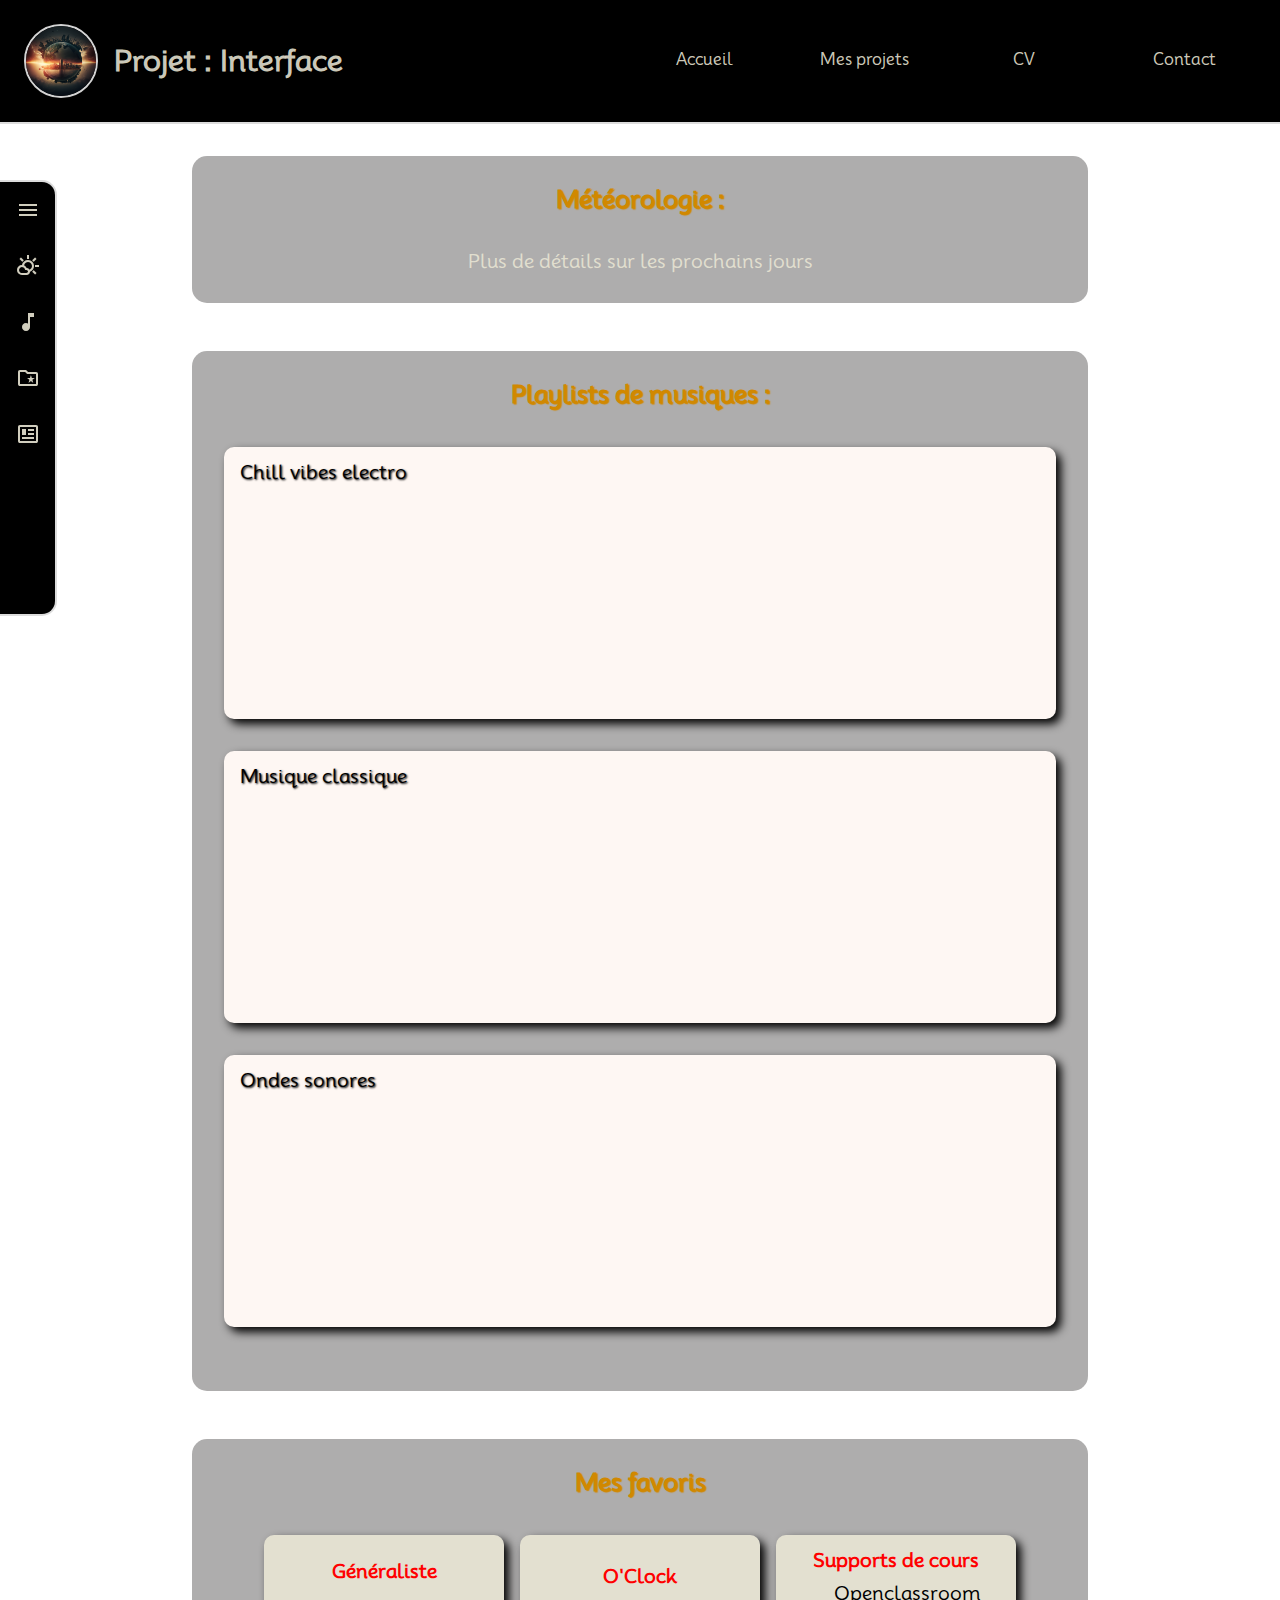
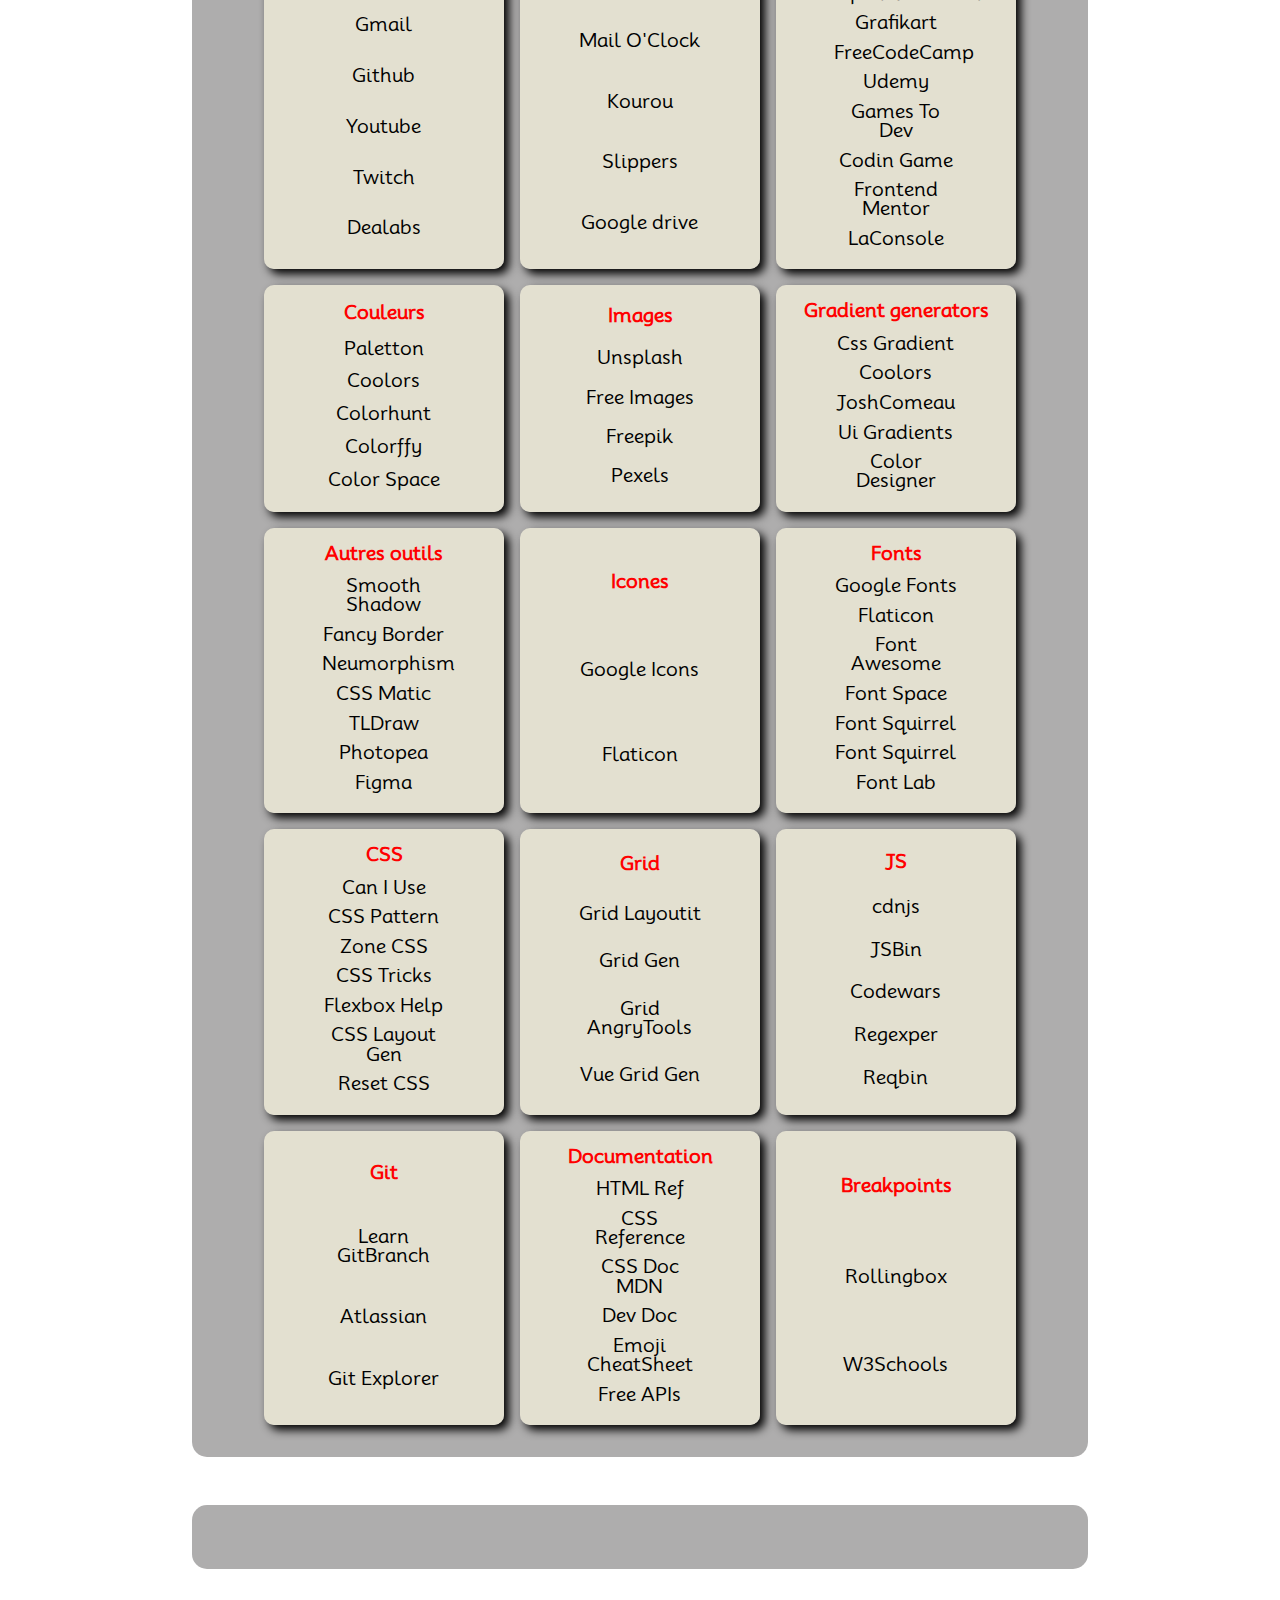
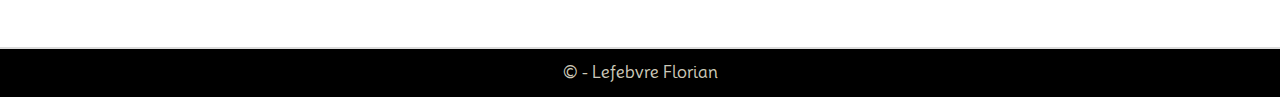
==== index.html @ 0dd03390 "test" ====
<!DOCTYPE html>
<html lang="fr">
	<head>
		<meta charset="UTF-8" />
		<meta name="viewport" content="width=device-width, initial-scale=1.0" />
		<title>Interface Perso</title>
		<link rel="preconnect" href="https://fonts.googleapis.com" />
		<link rel="preconnect" href="https://fonts.gstatic.com" crossorigin />
		<link
			href="https://fonts.googleapis.com/css2?family=Asap:ital,wght@0,300;0,400;0,700;0,800;0,900;1,300;1,400;1,700;1,800;1,900&family=Mooli&family=Roboto:ital,wght@0,100;0,300;0,400;0,500;0,700;0,900;1,100;1,300;1,400;1,500;1,700;1,900&display=swap"
			rel="stylesheet"
		/>
		<link
			rel="stylesheet"
			href="https://fonts.googleapis.com/css2?family=Material+Symbols+Outlined:opsz,wght,FILL,GRAD@20..48,100..700,0..1,-50..200"
		/>
		<link
			rel="stylesheet"
			href="https://fonts.googleapis.com/css2?family=Material+Symbols+Outlined:opsz,wght,FILL,GRAD@20..48,100..700,0..1,-50..200"
		/>
		<link
			rel="stylesheet"
			href="https://fonts.googleapis.com/css2?family=Material+Symbols+Outlined:opsz,wght,FILL,GRAD@20..48,100..700,0..1,-50..200"
		/>
		<link
			rel="stylesheet"
			href="https://fonts.googleapis.com/css2?family=Material+Symbols+Outlined:opsz,wght,FILL,GRAD@20..48,100..700,0..1,-50..200"
		/>
		<link
			rel="stylesheet"
			href="https://fonts.googleapis.com/css2?family=Material+Symbols+Outlined:opsz,wght,FILL,GRAD@20..48,100..700,0..1,-50..200"
		/>
		<link rel="stylesheet" href="../CSS/reset.css" />
		<link rel="stylesheet" href="../CSS/styles.css" />
	</head>
	<body id="index">
		<header>
			<div class="header__left-side">
				<img class="header__img" src="../IMG/Logo-perso.png" alt="Logo principal" />
				<h1 class="header__title">Projet : Interface</h1>
			</div>
			<div class="header__right-side">
				<nav class="header__nav">
					<ul>
						<li class="header__nav-list"><a href="../HTML/index.html">Accueil</a></li>
						<li class="header__nav-list"><a href="../HTML/projects.html">Mes projets</a></li>
						<li class="header__nav-list"><a href="../HTML/cv.html">CV</a></li>
						<li class="header__nav-list"><a href="../HTML/contact.html">Contact</a></li>
					</ul>
				</nav>
			</div>
		</header>
		<main>
			<aside class="index__aside__nav">
				<nav class="sticky">
					<ul class="index__main__nav-list">
						<li class="main__nav-list main__nav-list--icon-menu">
							<span class="material-symbols-outlined"> menu</span>
						</li>
						<li class="main__nav-list">
							<a href="#section__weather"
								><span class="material-symbols-outlined"> partly_cloudy_day </span> Météo</a
							>
						</li>
						<li class="main__nav-list">
							<a href="#section__music"
								><span class="material-symbols-outlined"> music_note </span> Musique</a
							>
						</li>
						<li class="main__nav-list">
							<a href="#section__favorite"
								><span class="material-symbols-outlined"> folder_special </span>
								<p>Favoris</p></a
							>
						</li>
						<li class="main__nav-list">
							<a href="#section__news"
								><span class="material-symbols-outlined"> newsmode </span> Actus</a
							>
						</li>
					</ul>
				</nav>
			</aside>
			<section id="section__weather">
				<div class="container container__section__weather">
					<h2>Météorologie :</h2>

					<div id="cont_Mjk5NTIwNnw1fDJ8MXw0fCNmZmZmZmZ8MXwjZmZmZmZmfGd8">
						<div id="spa_Mjk5NTIwNnw1fDJ8MXw0fCNmZmZmZmZ8MXwjZmZmZmZmfGd8">
							<a
								id="a_Mjk5NTIwNnw1fDJ8MXw0fCNmZmZmZmZ8MXwjZmZmZmZmfGd8"
								href="https://www.meteocity.com/france/massy-v2995206?utm_medium=widget&utm_source=referral&utm_campaign=france-massy-v2995206&utm_content=location"
								target="_top"
							></a>
						</div>
						<script
							type="text/javascript"
							src="https://www.meteocity.com/widget/js/Mjk5NTIwNnw1fDJ8MXw0fCNmZmZmZmZ8MXwjZmZmZmZmfGd8"
						></script>
					</div>

					<input type="checkbox" id="checkbox__toggle__div__weather" />
					<label class="weather__toggle__label" for="checkbox__toggle__div__weather"
						>Plus de détails sur les prochains jours</label
					>

					<div id="weather-detailed--toggle">
						<div class="weather__detailed__container">
							<div class="div__weather-detailed">
								<p>Aujourd'hui</p>
								<img
									src="https://www.prevision-meteo.ch/uploads/widget/massy-91_0.png"
									width="650"
									height="250"
								/>
							</div>
							<div class="div__weather-detailed">
								<p>Demain</p>
								<img
									src="https://www.prevision-meteo.ch/uploads/widget/massy-91_1.png"
									width="650"
									height="250"
								/>
							</div>
							<div class="div__weather-detailed">
								<p>Après-demain</p>
								<img
									src="https://www.prevision-meteo.ch/uploads/widget/massy-91_2.png"
									width="650"
									height="250"
								/>
							</div>
							<div class="div__weather-detailed">
								<p>+ 3 jours</p>
								<img
									src="https://www.prevision-meteo.ch/uploads/widget/massy-91_3.png"
									width="650"
									height="250"
								/>
							</div>
						</div>
					</div>
				</div>
			</section>
			<section id="section__music">
				<div class="container container__section__music">
                    <h2>Playlists de musiques :</h2>
                    <div class="section__music__playlists">
                        <article class="article__playlists__category">
                            <p>Chill vibes electro</p>
                            <div class="article__playlist">
                                <iframe width="350" height="200" src="https://www.youtube.com/embed/videoserises?list=PLdE7uo_7KBkeH0adsnxZupMARfGxY6qik" title="YouTube video player" frameborder="0" allow="accelerometer; autoplay; clipboard-write; encrypted-media; gyroscope; picture-in-picture; web-share" allowfullscreen></iframe>
                                <iframe width="350" height="200" src="https://www.youtube.com/embed/videoserises?list=PLp8iASaiMbWqETg92KxWWRNyuvIQU_TnZ" title="Mr Reviilz" frameborder="0" allow="accelerometer; autoplay; clipboard-write; encrypted-media; gyroscope; picture-in-picture; web-share" allowfullscreen></iframe>
                                <iframe width="350" height="200" src="https://www.youtube.com/embed/videoserises?list=PLYkB2GLfxxJdH8uuL_vQpdZFInv0UWWkG" title="Fluidified" frameborder="0" allow="accelerometer; autoplay; clipboard-write; encrypted-media; gyroscope; picture-in-picture; web-share" allowfullscreen></iframe>
                                <iframe width="350" height="200" src="https://www.youtube.com/embed/videoserises?list=PLyTBh5FxMov4UiosYvfk6eKczgUFmwxg5" title="Blume" frameborder="0" allow="accelerometer; autoplay; clipboard-write; encrypted-media; gyroscope; picture-in-picture; web-share" allowfullscreen></iframe>
                                <iframe width="350" height="200" src="https://www.youtube.com/embed/videoserises?list=PLyTBh5FxMov4kP_7dZLoEINt_tlYI40WY" title="Blume" frameborder="0" allow="accelerometer; autoplay; clipboard-write; encrypted-media; gyroscope; picture-in-picture; web-share" allowfullscreen></iframe>
                            </div>
                        </article>
                        <article class="article__playlists__category">
                            <p>Musique classique</p>
                            <div class="article__playlist">
                                <iframe width="350" height="200" src="https://www.youtube.com/embed/videoserises?list=PLLl2XrT7OtRHy-VJabmD4TOPsAAErRt6o" title="YouTube video player" frameborder="0" allow="accelerometer; autoplay; clipboard-write; encrypted-media; gyroscope; picture-in-picture; web-share" allowfullscreen></iframe>
                                <iframe width="350" height="200" src="https://www.youtube.com/embed/videoserises?list=PLFv3ZQw-ZPxi2DH3Bau7lBC5K6zfPJZxc" title="Mr Reviilz" frameborder="0" allow="accelerometer; autoplay; clipboard-write; encrypted-media; gyroscope; picture-in-picture; web-share" allowfullscreen></iframe>
                                <iframe width="350" height="200" src="https://www.youtube.com/embed/videoserises?list=PLFv3ZQw-ZPxju8P84jZ0pQ_zb8GR6eFh6" title="Fluidified" frameborder="0" allow="accelerometer; autoplay; clipboard-write; encrypted-media; gyroscope; picture-in-picture; web-share" allowfullscreen></iframe>
                                <iframe width="350" height="200" src="https://www.youtube.com/embed/videoserises?list=PLFv3ZQw-ZPxhuk7gTC49OWB8DoTWSmboO" title="Blume" frameborder="0" allow="accelerometer; autoplay; clipboard-write; encrypted-media; gyroscope; picture-in-picture; web-share" allowfullscreen></iframe>
                                <iframe width="350" height="200" src="https://www.youtube.com/embed/videoserises?list=PLVsUrQ7SzCJum_84PSXg5Q3rZhYiJBOO0" title="Blume" frameborder="0" allow="accelerometer; autoplay; clipboard-write; encrypted-media; gyroscope; picture-in-picture; web-share" allowfullscreen></iframe>
                            </div>
                        </article>
                        <article class="article__playlists__category">
                            <p>Ondes sonores</p>
                            <div class="article__playlist">
                                <iframe width="350" height="200" src="https://www.youtube.com/embed/videoserises?list=PLe_nUSaha_eeiYc_NfTM639BrR0RXcbzl" title="YouTube video player" frameborder="0" allow="accelerometer; autoplay; clipboard-write; encrypted-media; gyroscope; picture-in-picture; web-share" allowfullscreen></iframe>
                                <iframe width="350" height="200" src="https://www.youtube.com/embed/videoserises?list=PLe_nUSaha_edvBKdIoGpinc20OSXjfch4" title="Mr Reviilz" frameborder="0" allow="accelerometer; autoplay; clipboard-write; encrypted-media; gyroscope; picture-in-picture; web-share" allowfullscreen></iframe>
                                <iframe width="350" height="200" src="https://www.youtube.com/embed/videoserises?list=PLe_nUSaha_eet_BGxXCrYXQ9I41kGPoAs" title="Fluidified" frameborder="0" allow="accelerometer; autoplay; clipboard-write; encrypted-media; gyroscope; picture-in-picture; web-share" allowfullscreen></iframe>
                                <iframe width="350" height="200" src="https://www.youtube.com/embed/videoserises?list=PLFv3ZQw-ZPxhuk7gTC49OWB8DoTWSmboO" title="Blume" frameborder="0" allow="accelerometer; autoplay; clipboard-write; encrypted-media; gyroscope; picture-in-picture; web-share" allowfullscreen></iframe>
                                <iframe width="350" height="200" src="https://www.youtube.com/embed/videoserises?list=PLQkQfzsIUwRaXv-BmCq4sWcOTDz1Vd_F2" title="Blume" frameborder="0" allow="accelerometer; autoplay; clipboard-write; encrypted-media; gyroscope; picture-in-picture; web-share" allowfullscreen></iframe>
                            </div>

                        </article>
                    </div>

					 
				</div>
			</section>
			<section id="section__favorite">
				<div class="container">
					<h2>Mes favoris</h2>
					<div class="container__section__favorite">
						<article class="section__favorite__article">
							<h3>Généraliste</h3>
							<a
								href="https://mail.google.com/mail/"
								target="_blank"
								rel="noopener noreferrer"
								>Gmail</a
							>
							<a href="https://github.com/" target="_blank" rel="noopener noreferrer"
								>Github</a
							><a href="https://www.youtube.com/" target="_blank" rel="noopener noreferrer"
								>Youtube</a
							><a href="https://www.twitch.tv/" target="_blank" rel="noopener noreferrer"
								>Twitch</a
							>
							<a href="https://www.dealabs.com/" target="_blank" rel="noopener noreferrer"
								>Dealabs</a
							>
						</article>
						<article class="section__favorite__article">
							<h3>O'Clock</h3>
							<a
								href="ilname&client_id=webmail-auth&state=JgOhQrPLMyGrpiXTdunwSPK1oZI&redirect_uri=https%3A%2F%2Fmail.oclock.school%2Fredirect_uri&nonce=3kLr6RFKyu0QrBPdpAqDyKXFnauivxdp2d80RAeN0ac"
								target="_blank"
								rel="noopener noreferrer"
								>Mail O'Clock</a
							><a
								href="https://kourou.oclock.io/login/"
								target="_blank"
								rel="noopener noreferrer"
								>Kourou</a
							><a
								href="https://auth.oclock.school/realms/oclock/protocol/openid-connect/auth?client_id=slippers&redirect_uri=https%3A%2F%2Foclock.slippers.live%2F&state=cfe3c3c9-832f-42ea-a738-dce04439198e&response_mode=fragment&response_type=code&scope=openid&nonce=caf11a95-8de3-46b4-8f83-142fd42c60b6"
								target="_blank"
								rel="noopener noreferrer"
								>Slippers</a
							>
							<a href="https://drive.google.com/" target="_blank" rel="noopener noreferrer"
								>Google drive</a
							>
						</article>
						<article class="section__favorite__article">
							<h3>Supports de cours</h3>
							<a
								href="https://openclassrooms.com/fr/"
								target="_blank"
								rel="noopener noreferrer"
								>Openclassroom</a
							><a href="https://grafikart.fr/" target="_blank" rel="noopener noreferrer"
								>Grafikart</a
							><a
								href="https://www.freecodecamp.org/"
								target="_blank"
								rel="noopener noreferrer"
								>FreeCodeCamp</a
							>
							<a href="https://www.udemy.com/" target="_blank" rel="noopener noreferrer"
								>Udemy</a
							>
							<a
								href="https://daily-dev-tips.com/posts/10-amazing-games-to-learn-css/"
								target="_blank"
								rel="noopener noreferrer"
								>Games To Dev</a
							>
							<a
								href="https://www.codingame.com/start/fr/"
								target="_blank"
								rel="noopener noreferrer"
								>Codin Game</a
							>
							<a
								href="http://https://www.frontendmentor.io/challenges?difficulty=1%2C2%2C3&languages=CSS&type=free"
								target="_blank"
								rel="noopener noreferrer"
								>Frontend Mentor</a
							>
							<a
								href="https://laconsole.dev/cheatsheets"
								target="_blank"
								rel="noopener noreferrer"
								>LaConsole</a
							>
						</article>
						<article class="section__favorite__article">
							<h3>Couleurs</h3>
							<a
								href="https://paletton.com/#uid=1000u0kllllaFw0g0qFqFg0w0aF"
								target="_blank"
								rel="noopener noreferrer"
								>Paletton</a
							><a href="https://coolors.co/" target="_blank" rel="noopener noreferrer"
								>Coolors</a
							><a href="https://colorhunt.co/" target="_blank" rel="noopener noreferrer"
								>Colorhunt</a
							>
							<a
								href="https://colorffy.com/palettes"
								target="_blank"
								rel="noopener noreferrer"
								>Colorffy</a
							>
							<a href="https://mycolor.space/" target="_blank" rel="noopener noreferrer"
								>Color Space</a
							>
						</article>
						<article class="section__favorite__article">
							<h3>Images</h3>
							<a href="https://unsplash.com/fr/" target="_blank" rel="noopener noreferrer"
								>Unsplash</a
							>
							<a
								href="https://www.freeimages.com/fr"
								target="_blank"
								rel="noopener noreferrer"
								>Free Images</a
							><a href="https://www.freepik.com/" target="_blank" rel="noopener noreferrer"
								>Freepik</a
							>
							<a
								href="https://www.pexels.com/fr-fr/"
								target="_blank"
								rel="noopener noreferrer"
								>Pexels</a
							>
						</article>
						<article class="section__favorite__article">
							<h3>Gradient generators</h3>
							<a href="https://cssgradient.io/" target="_blank" rel="noopener noreferrer"
								>Css Gradient</a
							><a
								href="https://coolors.co/gradient-maker/01dbff-918dac"
								target="_blank"
								rel="noopener noreferrer"
								>Coolors</a
							>
							<a
								href="https://www.joshwcomeau.com/gradient-generator/"
								target="_blank"
								rel="noopener noreferrer"
								>JoshComeau</a
							>
							<a
								href="https://uigradients.com/#OrangeFun"
								target="_blank"
								rel="noopener noreferrer"
								>Ui Gradients</a
							>
							<a
								href="https://colordesigner.io/gradient-generator"
								target="_blank"
								rel="noopener noreferrer"
								>Color Designer</a
							>
						</article>
						<article class="section__favorite__article">
							<h3>Autres outils</h3>
							<a href="https://shadows.brumm.af/" target="_blank" rel="noopener noreferrer"
								>Smooth Shadow</a
							><a
								href="https://9elements.github.io/fancy-border-radius/"
								target="_blank"
								rel="noopener noreferrer"
								>Fancy Border</a
							><a
								href="https://neumorphism.io/#e0e0e0"
								target="_blank"
								rel="noopener noreferrer"
								>Neumorphism</a
							>
							<a href="https://www.cssmatic.com/" target="_blank" rel="noopener noreferrer"
								>CSS Matic</a
							>
							<a href="https://old.tldraw.com/" target="_blank" rel="noopener noreferrer"
								>TLDraw</a
							>
							<a href="https://www.photopea.com/" target="_blank" rel="noopener noreferrer"
								>Photopea</a
							>
							<a href="https://www.figma.com/fr/" target="_blank" rel="noopener noreferrer"
								>Figma</a
							>
						</article>
						<article class="section__favorite__article">
							<h3>Icones</h3>
							<a
								href="https://fonts.google.com/icons"
								target="_blank"
								rel="noopener noreferrer"
								>Google Icons</a
							>
							<a
								href="https://www.flaticon.com/authors/pixel-perfect"
								target="_blank"
								rel="noopener noreferrer"
								>Flaticon</a
							>
						</article>
						<article class="section__favorite__article">
							<h3>Fonts</h3>
							<a href="https://fonts.google.com/" target="_blank" rel="noopener noreferrer"
								>Google Fonts</a
							>
							<a
								href="https://www.flaticon.com/authors/pixel-perfect"
								target="_blank"
								rel="noopener noreferrer"
								>Flaticon</a
							>
							<a href="https://fontawesome.com/" target="_blank" rel="noopener noreferrer"
								>Font Awesome</a
							>
							<a href="https://www.fontspace.com/" target="_blank" rel="noopener noreferrer"
								>Font Space</a
							><a
								href="https://www.fontsquirrel.com/"
								target="_blank"
								rel="noopener noreferrer"
								>Font Squirrel</a
							>
							<a
								href="https://www.fontsquirrel.com/"
								target="_blank"
								rel="noopener noreferrer"
								>Font Squirrel</a
							>
							<a href="https://www.fontlab.com/" target="_blank" rel="noopener noreferrer"
								>Font Lab</a
							>
						</article>
						<article class="section__favorite__article">
							<h3>CSS</h3>

							<a href="https://caniuse.com/" target="_blank" rel="noopener noreferrer"
								>Can I Use</a
							>
							<a href="https://css-pattern.com/" target="_blank" rel="noopener noreferrer"
								>CSS Pattern</a
							>

							<a href="https://www.zonecss.fr/" target="_blank" rel="noopener noreferrer"
								>Zone CSS</a
							>

							<a
								href="https://css-tricks.com/snippets/css/a-guide-to-flexbox/"
								target="_blank"
								rel="noopener noreferrer"
								>CSS Tricks</a
							>
							<a href="https://flexbox.help/" target="_blank" rel="noopener noreferrer"
								>Flexbox Help</a
							>
							<a
								href="https://layout.bradwoods.io/"
								target="_blank"
								rel="noopener noreferrer"
								>CSS Layout Gen</a
							>
							<a
								href="https://meyerweb.com/eric/tools/css/reset/"
								target="_blank"
								rel="noopener noreferrer"
								>Reset CSS</a
							>
						</article>
						<article class="section__favorite__article">
							<h3>Grid</h3>
							<a href="https://grid.layoutit.com/" target="_blank" rel="noopener noreferrer"
								>Grid Layoutit</a
							>
							<a
								href="https://cssgrid-generator.netlify.app/"
								target="_blank"
								rel="noopener noreferrer"
								>Grid Gen</a
							>
							<a
								href="https://angrytools.com/css-grid/"
								target="_blank"
								rel="noopener noreferrer"
								>Grid AngryTools</a
							>
							<a
								href="https://vue-grid-generator.netlify.app/"
								target="_blank"
								rel="noopener noreferrer"
								>Vue Grid Gen</a
							>
						</article>
						<article class="section__favorite__article">
							<h3>JS</h3>
							<a href="https://cdnjs.com/" target="_blank" rel="noopener noreferrer"
								>cdnjs</a
							>
							<a
								href="https://jsbin.com/?js,console"
								target="_blank"
								rel="noopener noreferrer"
								>JSBin</a
							>
							<a href="https://www.codewars.com/" target="_blank" rel="noopener noreferrer"
								>Codewars</a
							>
							<a
								href="https://regexper.com/#%5Ba-z0-9._-%5D%2B%40%5Ba-z0-9._-%5D%2B%5C.%5Ba-z0-9._-%5D"
								target="_blank"
								rel="noopener noreferrer"
								>Regexper</a
							>
							<a
								href="https://reqbin.com/code/javascript"
								target="_blank"
								rel="noopener noreferrer"
								>Reqbin</a
							>
						</article>
						<article class="section__favorite__article">
							<h3>Git</h3>
							<a
								href="https://learngitbranching.js.org/?locale=fr_FR"
								target="_blank"
								rel="noopener noreferrer"
								>Learn GitBranch</a
							>
							<a
								href="https://www.atlassian.com/fr/git/tutorials"
								target="_blank"
								rel="noopener noreferrer"
								>Atlassian</a
							>
							<a href="https://gitexplorer.com/" target="_blank" rel="noopener noreferrer"
								>Git Explorer</a
							>
						</article>
						<article class="section__favorite__article">
							<h3>Documentation</h3>
							<a href="https://htmlreference.io/" target="_blank" rel="noopener noreferrer"
								>HTML Ref</a
							>
							<a href="https://cssreference.io/" target="_blank" rel="noopener noreferrer"
								>CSS Reference</a
							>
							<a
								href="https://developer.mozilla.org/fr/docs/Web/CSS"
								target="_blank"
								rel="noopener noreferrer"
								>CSS Doc MDN</a
							>
							<a href="https://devdocs.io/" target="_blank" rel="noopener noreferrer"
								>Dev Doc</a
							>
							<a
								href="https://github.com/ikatyang/emoji-cheat-sheet/blob/master/README.md#smileys--emotion"
								target="_blank"
								rel="noopener noreferrer"
								>Emoji CheatSheet</a
							>
							<a
								href="https://github.com/toddmotto/public-apis"
								target="_blank"
								rel="noopener noreferrer"
								>Free APIs</a
							>
						</article>
						<article class="section__favorite__article">
							<h3>Breakpoints</h3>
							<a
								href="https://rollingbox.com/blog/tutoriaux/responsive-design-les-breakpoints"
								target="_blank"
								rel="noopener noreferrer"
								>Rollingbox</a
							>
							<a
								href="https://www.w3schools.com/howto/howto_css_media_query_breakpoints.asp"
								target="_blank"
								rel="noopener noreferrer"
								>W3Schools</a
							>
						</article>
					</div>
				</div>
			</section>
			<section id="section__news">
				<div class="container container__section__news"></div>
			</section>
		</main>
		<footer>
			<p class="footer__copyright">© - Lefebvre Florian</p>
		</footer>
	</body>
</html>
---- CSS/styles.css ----
:root {
	--text-color: #e9e5d4e5;
	--text-color-h2: rgb(209, 136, 0);
	--text-color-h3: red;

	--hover_text-color: orange;
	--hover_bg-color: aliceblue;

	--bg-color: aliceblue;
	--bg-color2: black;
	--bg-color-section: rgba(130, 129, 129, 0.65);
	--bg-color-intern: #fef7f3;

	--border-color: rgb(220, 220, 220);
}

body {
	/* font-family: 'Asap', sans-serif; */
	font-family: "Mooli", "Roboto", sans-serif;
	position: relative;
	height: 100%;
	scroll-behavior: smooth;
}
/* ! ------- MAIN ------- */
main {
	/* background-color: var(--bg-color); */
	background-image: url(../IMG/bg-space4.jpg);
	background-repeat: no-repeat;
	background-size: cover;
	background-position: center;
	height: 100%;
	width: 100%;
	display: block;
	position: relative;
	padding: 2rem 0 5rem;
}

/* ! ------- FOOTER ------- */

footer {
	width: 100%;
	z-index: 98;
	text-align: center;
	position: absolute;
	bottom: 0;
	border-top: 2px solid var(--border-color);
}

.footer__copyright {
	color: var(--text-color);
	padding: 1rem;
	background-color: var(--bg-color2);
}

/* ! ------- HEADER ------- */

header {
	display: flex;
	align-items: center;
	padding: 1.5rem;
	background-color: var(--bg-color2);
	position: sticky;
	top: 0;
	z-index: 99;
	box-sizing: border-box;
	border-bottom: 2px solid var(--border-color);
}

.header__left-side {
	display: flex;
	width: 50vw;
	align-items: center;
	gap: 1rem;
}

.header__img {
	width: 70px;
	border-radius: 50%;
	border: 2px solid lightgrey;
}

.header__title {
	color: var(--text-color);
	font-size: 1.8rem;
	font-weight: 600;
}

.header__nav ul {
	display: flex;
	gap: 1rem;
}

.header__nav-list a {
	display: inline-block;
	width: 8rem;
	color: var(--text-color);
	padding: 1rem 0.5rem;
	text-align: center;
	border-bottom: 2px solid transparent;
}

.header__nav-list a:hover {
	border-bottom: 2px solid var(--hover_text-color);
	color: var(--hover_text-color);
}

/* ! ------- MAIN INDEX ------- */

#index main {
	font-size: 1.2rem;
}

.sticky {
	position: fixed;
	top: 20%;
	bottom: 20%;
}

.index__main__nav-list {
	width: 55px;
	height: 80%;
	background-color: var(--bg-color2);
	transition: width 0.3s ease;
	overflow: hidden;
	border-radius: 0 15px 15px 0;
	border: 2px solid var(--border-color);
	border-left: none;
}

.index__main__nav-list:hover {
	width: 160px;
}

.main__nav-list {
	color: var(--text-color);
	display: flex;
	align-items: center;
	justify-content: space-between;
}

.main__nav-list:not(:first-child):hover {
	background-color: var(--hover_bg-color);
	color: var(--hover_text-color);
}

.main__nav-list span {
	margin-right: 15px;
}

.main__nav-list a {
	padding: 1rem;
	width: 100%;
	color: inherit;
	display: flex;
	align-items: center;
}

.main__nav-list--icon-menu {
	padding: 1rem;
	display: flex;
	align-items: center;
}

.container {
	width: 65%;
	margin: 0 auto 3rem;
	padding: 2rem;
	background-color: var(--bg-color-section);
	border-radius: 15px;
}

.container h2 {
	font-size: 1.5rem;
	font-weight: 700;
	color: var(--text-color-h2);
	text-align: center;
	margin-bottom: 2.5rem;
	text-shadow: 1px 1px 1px var(--text-color-h2);
}

/* ! ------- SECTION WEATHER ------- */
.container__section__weather {
	text-align: center;
	color: var(--text-color);
}

#cont_Mjk5NTIwNnw1fDJ8MXw0fCNmZmZmZmZ8MXwjZmZmZmZmfGd8 {
	margin: 2.5rem auto;
	box-shadow: 5px 5px 10px black;
}

#checkbox__toggle__div__weather {
	display: none;
}

.weather__toggle__label {
	padding: 0.3rem 1rem;
	border-radius: 25px;
}

.weather__toggle__label:hover {
	background-color: var(--hover_bg-color);
	color: var(--hover_text-color);
	cursor: pointer;
}

/* Masque le détail du weather sur plusieurs jours initialement */
#weather-detailed--toggle {
	display: none;
}

/* Affiche le détail du weather */
#checkbox__toggle__div__weather:checked + label + #weather-detailed--toggle {
	display: block;
}

.weather__detailed__container {
	display: flex;
	flex-direction: column;
	align-items: center;
}

.div__weather-detailed {
	margin: 1.5rem;
	padding: 0.3rem;
	display: flex;
	background-color: rgba(128, 128, 128, 0.6);
	border-radius: 10px;
	box-shadow: 5px 5px 10px black;
}

.div__weather-detailed p {
	padding: 1rem;
	text-transform: uppercase;
	font-size: 1rem;
	font-weight: 700;
	writing-mode: vertical-rl;
	text-orientation: upright;
	letter-spacing: 0px;
}

.div__weather-detailed img {
	border-radius: 10px;
	display: inline;
}

/* ! ------- SECTION MUSIC ------- */

.article__playlists__category {
	background-color: var(--bg-color-intern);
	border-radius: 10px;
	padding: 1rem;
	height: 240px;
	display: flex;
	flex-direction: column;
	gap: 1rem;
	margin-bottom: 2rem;
	box-shadow: 5px 5px 10px black;
}

.article__playlist {
	display: flex;
	flex-wrap: nowrap;
	justify-content: flex-start;
	gap: 1rem;
	overflow-x: scroll;
	overflow-y: hidden;
}

.article__playlist iframe {
	border-radius: 5px;
}

.article__playlists__category p {
	text-shadow: 1px 1px 2px black;
}

/* ! ------- SECTION FAVORIS ------- */

.container__section__favorite {
	display: flex;
	flex-wrap: wrap;
	gap: 1rem;
	width: 100%;
	justify-content: center;
}

.section__favorite__article {
	display: flex;
	flex-direction: column;
    justify-content: space-around;
	width: 25%;
	box-shadow: 5px 5px 10px black;
	border-radius: 10px;
	background-color: var(--text-color);
	padding: 1rem;
}

.section__favorite__article h3 {
	color: var(--text-color-h3);
	font-weight: 600;
	padding-bottom: 0.5rem;
	text-align: center;
}

.section__favorite__article a {
	margin: 0.2rem auto;
    padding: 0 0.5rem;
	width: 60%;
	color: var(--bg-color2);
	border: 2px solid transparent;
	text-align: center;
}

.section__favorite__article a:hover {
	border: 2px solid var(--text-color-h3);
    border-radius: 10px;
	color: var(--text-color-h3);
	cursor: crosshair;
}
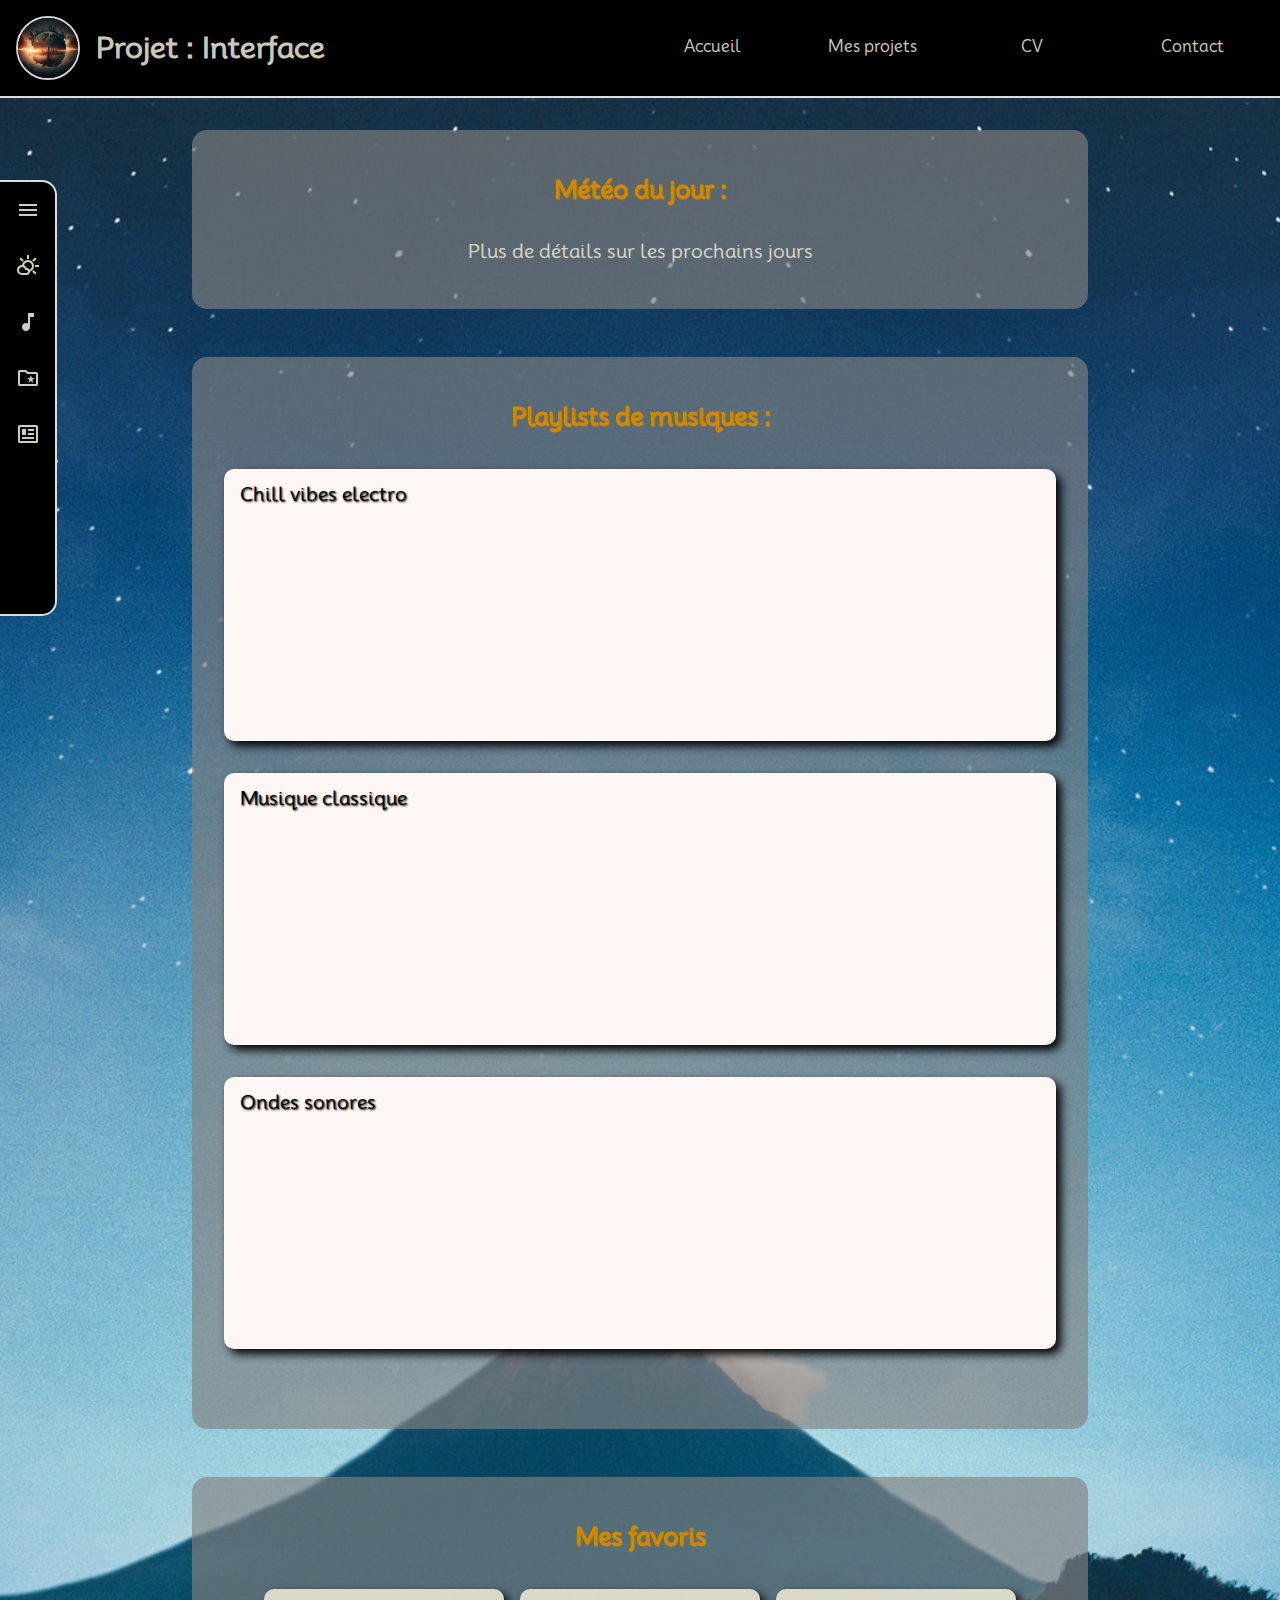
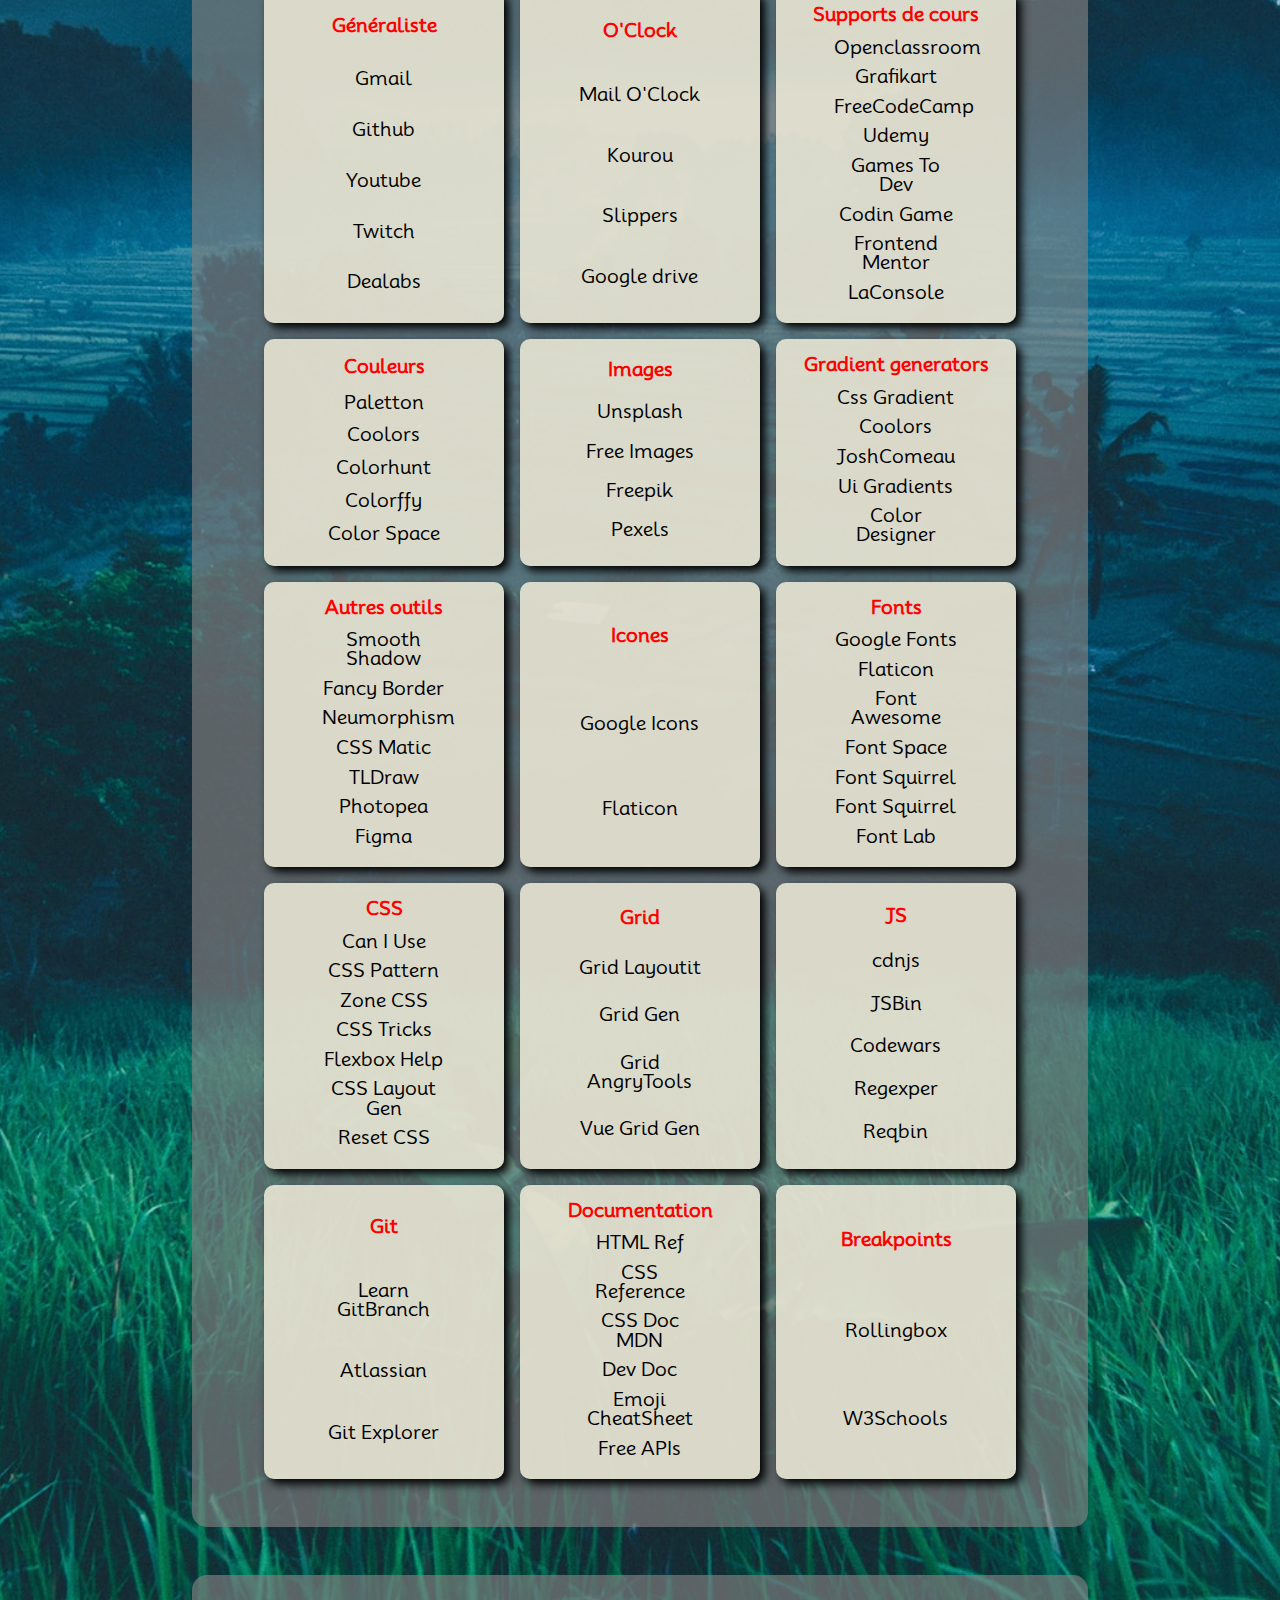
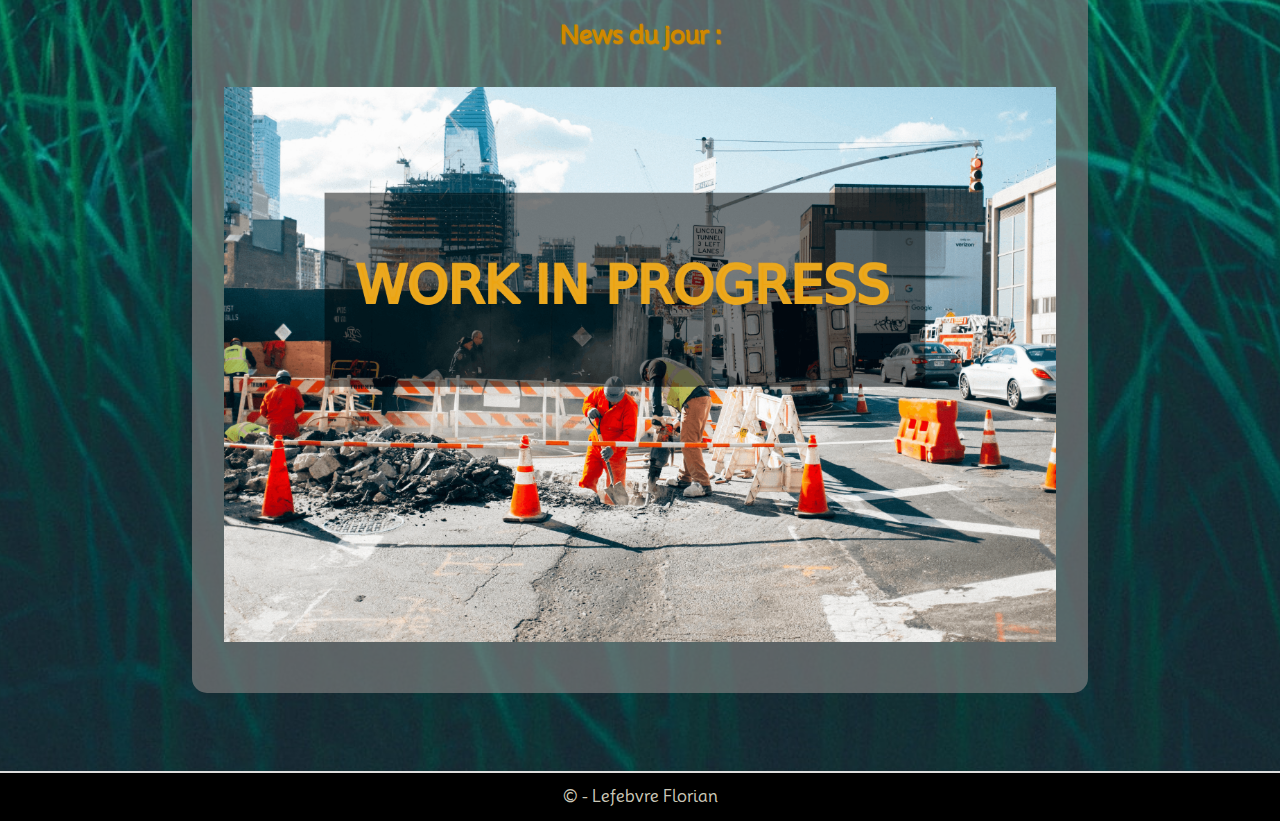
==== commit cc4bd108: "Modification de l'index" ====
--- a/index.html
+++ b/index.html
@@ -30,22 +30,22 @@
 			rel="stylesheet"
 			href="https://fonts.googleapis.com/css2?family=Material+Symbols+Outlined:opsz,wght,FILL,GRAD@20..48,100..700,0..1,-50..200"
 		/>
-		<link rel="stylesheet" href="../CSS/reset.css" />
-		<link rel="stylesheet" href="../CSS/styles.css" />
+		<link rel="stylesheet" href="/CSS/reset.css" />
+		<link rel="stylesheet" href="/CSS/styles.css" />
 	</head>
 	<body id="index">
 		<header>
 			<div class="header__left-side">
-				<img class="header__img" src="../IMG/Logo-perso.png" alt="Logo principal" />
+				<img class="header__img" src="/IMG/Logo-perso.png" alt="Logo principal" />
 				<h1 class="header__title">Projet : Interface</h1>
 			</div>
 			<div class="header__right-side">
 				<nav class="header__nav">
 					<ul>
-						<li class="header__nav-list"><a href="../HTML/index.html">Accueil</a></li>
-						<li class="header__nav-list"><a href="../HTML/projects.html">Mes projets</a></li>
-						<li class="header__nav-list"><a href="../HTML/cv.html">CV</a></li>
-						<li class="header__nav-list"><a href="../HTML/contact.html">Contact</a></li>
+						<li class="header__nav-list"><a href="/HTML/index.html">Accueil</a></li>
+						<li class="header__nav-list"><a href="/HTML/projects.html">Mes projets</a></li>
+						<li class="header__nav-list"><a href="/HTML/cv.html">CV</a></li>
+						<li class="header__nav-list"><a href="/HTML/contact.html">Contact</a></li>
 					</ul>
 				</nav>
 			</div>
@@ -83,7 +83,7 @@
 			</aside>
 			<section id="section__weather">
 				<div class="container container__section__weather">
-					<h2>Météorologie :</h2>
+					<h2>Météo du jour :</h2>
 
 					<div id="cont_Mjk5NTIwNnw1fDJ8MXw0fCNmZmZmZmZ8MXwjZmZmZmZmfGd8">
 						<div id="spa_Mjk5NTIwNnw1fDJ8MXw0fCNmZmZmZmZ8MXwjZmZmZmZmfGd8">
@@ -144,42 +144,159 @@
 			</section>
 			<section id="section__music">
 				<div class="container container__section__music">
-                    <h2>Playlists de musiques :</h2>
-                    <div class="section__music__playlists">
-                        <article class="article__playlists__category">
-                            <p>Chill vibes electro</p>
-                            <div class="article__playlist">
-                                <iframe width="350" height="200" src="https://www.youtube.com/embed/videoserises?list=PLdE7uo_7KBkeH0adsnxZupMARfGxY6qik" title="YouTube video player" frameborder="0" allow="accelerometer; autoplay; clipboard-write; encrypted-media; gyroscope; picture-in-picture; web-share" allowfullscreen></iframe>
-                                <iframe width="350" height="200" src="https://www.youtube.com/embed/videoserises?list=PLp8iASaiMbWqETg92KxWWRNyuvIQU_TnZ" title="Mr Reviilz" frameborder="0" allow="accelerometer; autoplay; clipboard-write; encrypted-media; gyroscope; picture-in-picture; web-share" allowfullscreen></iframe>
-                                <iframe width="350" height="200" src="https://www.youtube.com/embed/videoserises?list=PLYkB2GLfxxJdH8uuL_vQpdZFInv0UWWkG" title="Fluidified" frameborder="0" allow="accelerometer; autoplay; clipboard-write; encrypted-media; gyroscope; picture-in-picture; web-share" allowfullscreen></iframe>
-                                <iframe width="350" height="200" src="https://www.youtube.com/embed/videoserises?list=PLyTBh5FxMov4UiosYvfk6eKczgUFmwxg5" title="Blume" frameborder="0" allow="accelerometer; autoplay; clipboard-write; encrypted-media; gyroscope; picture-in-picture; web-share" allowfullscreen></iframe>
-                                <iframe width="350" height="200" src="https://www.youtube.com/embed/videoserises?list=PLyTBh5FxMov4kP_7dZLoEINt_tlYI40WY" title="Blume" frameborder="0" allow="accelerometer; autoplay; clipboard-write; encrypted-media; gyroscope; picture-in-picture; web-share" allowfullscreen></iframe>
-                            </div>
-                        </article>
-                        <article class="article__playlists__category">
-                            <p>Musique classique</p>
-                            <div class="article__playlist">
-                                <iframe width="350" height="200" src="https://www.youtube.com/embed/videoserises?list=PLLl2XrT7OtRHy-VJabmD4TOPsAAErRt6o" title="YouTube video player" frameborder="0" allow="accelerometer; autoplay; clipboard-write; encrypted-media; gyroscope; picture-in-picture; web-share" allowfullscreen></iframe>
-                                <iframe width="350" height="200" src="https://www.youtube.com/embed/videoserises?list=PLFv3ZQw-ZPxi2DH3Bau7lBC5K6zfPJZxc" title="Mr Reviilz" frameborder="0" allow="accelerometer; autoplay; clipboard-write; encrypted-media; gyroscope; picture-in-picture; web-share" allowfullscreen></iframe>
-                                <iframe width="350" height="200" src="https://www.youtube.com/embed/videoserises?list=PLFv3ZQw-ZPxju8P84jZ0pQ_zb8GR6eFh6" title="Fluidified" frameborder="0" allow="accelerometer; autoplay; clipboard-write; encrypted-media; gyroscope; picture-in-picture; web-share" allowfullscreen></iframe>
-                                <iframe width="350" height="200" src="https://www.youtube.com/embed/videoserises?list=PLFv3ZQw-ZPxhuk7gTC49OWB8DoTWSmboO" title="Blume" frameborder="0" allow="accelerometer; autoplay; clipboard-write; encrypted-media; gyroscope; picture-in-picture; web-share" allowfullscreen></iframe>
-                                <iframe width="350" height="200" src="https://www.youtube.com/embed/videoserises?list=PLVsUrQ7SzCJum_84PSXg5Q3rZhYiJBOO0" title="Blume" frameborder="0" allow="accelerometer; autoplay; clipboard-write; encrypted-media; gyroscope; picture-in-picture; web-share" allowfullscreen></iframe>
-                            </div>
-                        </article>
-                        <article class="article__playlists__category">
-                            <p>Ondes sonores</p>
-                            <div class="article__playlist">
-                                <iframe width="350" height="200" src="https://www.youtube.com/embed/videoserises?list=PLe_nUSaha_eeiYc_NfTM639BrR0RXcbzl" title="YouTube video player" frameborder="0" allow="accelerometer; autoplay; clipboard-write; encrypted-media; gyroscope; picture-in-picture; web-share" allowfullscreen></iframe>
-                                <iframe width="350" height="200" src="https://www.youtube.com/embed/videoserises?list=PLe_nUSaha_edvBKdIoGpinc20OSXjfch4" title="Mr Reviilz" frameborder="0" allow="accelerometer; autoplay; clipboard-write; encrypted-media; gyroscope; picture-in-picture; web-share" allowfullscreen></iframe>
-                                <iframe width="350" height="200" src="https://www.youtube.com/embed/videoserises?list=PLe_nUSaha_eet_BGxXCrYXQ9I41kGPoAs" title="Fluidified" frameborder="0" allow="accelerometer; autoplay; clipboard-write; encrypted-media; gyroscope; picture-in-picture; web-share" allowfullscreen></iframe>
-                                <iframe width="350" height="200" src="https://www.youtube.com/embed/videoserises?list=PLFv3ZQw-ZPxhuk7gTC49OWB8DoTWSmboO" title="Blume" frameborder="0" allow="accelerometer; autoplay; clipboard-write; encrypted-media; gyroscope; picture-in-picture; web-share" allowfullscreen></iframe>
-                                <iframe width="350" height="200" src="https://www.youtube.com/embed/videoserises?list=PLQkQfzsIUwRaXv-BmCq4sWcOTDz1Vd_F2" title="Blume" frameborder="0" allow="accelerometer; autoplay; clipboard-write; encrypted-media; gyroscope; picture-in-picture; web-share" allowfullscreen></iframe>
-                            </div>
-
-                        </article>
-                    </div>
-
-					 
+					<h2>Playlists de musiques :</h2>
+					<div class="section__music__playlists">
+						<article class="article__playlists__category">
+							<p>Chill vibes electro</p>
+							<div class="article__playlist">
+								<iframe
+									width="350"
+									height="200"
+									src="https://www.youtube.com/embed/videoserises?list=PLdE7uo_7KBkeH0adsnxZupMARfGxY6qik"
+									title="YouTube video player"
+									frameborder="0"
+									allow="accelerometer; autoplay; clipboard-write; encrypted-media; gyroscope; picture-in-picture; web-share"
+									allowfullscreen
+								></iframe>
+								<iframe
+									width="350"
+									height="200"
+									src="https://www.youtube.com/embed/videoserises?list=PLp8iASaiMbWqETg92KxWWRNyuvIQU_TnZ"
+									title="Mr Reviilz"
+									frameborder="0"
+									allow="accelerometer; autoplay; clipboard-write; encrypted-media; gyroscope; picture-in-picture; web-share"
+									allowfullscreen
+								></iframe>
+								<iframe
+									width="350"
+									height="200"
+									src="https://www.youtube.com/embed/videoserises?list=PLYkB2GLfxxJdH8uuL_vQpdZFInv0UWWkG"
+									title="Fluidified"
+									frameborder="0"
+									allow="accelerometer; autoplay; clipboard-write; encrypted-media; gyroscope; picture-in-picture; web-share"
+									allowfullscreen
+								></iframe>
+								<iframe
+									width="350"
+									height="200"
+									src="https://www.youtube.com/embed/videoserises?list=PLyTBh5FxMov4UiosYvfk6eKczgUFmwxg5"
+									title="Blume"
+									frameborder="0"
+									allow="accelerometer; autoplay; clipboard-write; encrypted-media; gyroscope; picture-in-picture; web-share"
+									allowfullscreen
+								></iframe>
+								<iframe
+									width="350"
+									height="200"
+									src="https://www.youtube.com/embed/videoserises?list=PLyTBh5FxMov4kP_7dZLoEINt_tlYI40WY"
+									title="Blume"
+									frameborder="0"
+									allow="accelerometer; autoplay; clipboard-write; encrypted-media; gyroscope; picture-in-picture; web-share"
+									allowfullscreen
+								></iframe>
+							</div>
+						</article>
+						<article class="article__playlists__category">
+							<p>Musique classique</p>
+							<div class="article__playlist">
+								<iframe
+									width="350"
+									height="200"
+									src="https://www.youtube.com/embed/videoserises?list=PLLl2XrT7OtRHy-VJabmD4TOPsAAErRt6o"
+									title="YouTube video player"
+									frameborder="0"
+									allow="accelerometer; autoplay; clipboard-write; encrypted-media; gyroscope; picture-in-picture; web-share"
+									allowfullscreen
+								></iframe>
+								<iframe
+									width="350"
+									height="200"
+									src="https://www.youtube.com/embed/videoserises?list=PLFv3ZQw-ZPxi2DH3Bau7lBC5K6zfPJZxc"
+									title="Mr Reviilz"
+									frameborder="0"
+									allow="accelerometer; autoplay; clipboard-write; encrypted-media; gyroscope; picture-in-picture; web-share"
+									allowfullscreen
+								></iframe>
+								<iframe
+									width="350"
+									height="200"
+									src="https://www.youtube.com/embed/videoserises?list=PLFv3ZQw-ZPxju8P84jZ0pQ_zb8GR6eFh6"
+									title="Fluidified"
+									frameborder="0"
+									allow="accelerometer; autoplay; clipboard-write; encrypted-media; gyroscope; picture-in-picture; web-share"
+									allowfullscreen
+								></iframe>
+								<iframe
+									width="350"
+									height="200"
+									src="https://www.youtube.com/embed/videoserises?list=PLFv3ZQw-ZPxhuk7gTC49OWB8DoTWSmboO"
+									title="Blume"
+									frameborder="0"
+									allow="accelerometer; autoplay; clipboard-write; encrypted-media; gyroscope; picture-in-picture; web-share"
+									allowfullscreen
+								></iframe>
+								<iframe
+									width="350"
+									height="200"
+									src="https://www.youtube.com/embed/videoserises?list=PLVsUrQ7SzCJum_84PSXg5Q3rZhYiJBOO0"
+									title="Blume"
+									frameborder="0"
+									allow="accelerometer; autoplay; clipboard-write; encrypted-media; gyroscope; picture-in-picture; web-share"
+									allowfullscreen
+								></iframe>
+							</div>
+						</article>
+						<article class="article__playlists__category">
+							<p>Ondes sonores</p>
+							<div class="article__playlist">
+								<iframe
+									width="350"
+									height="200"
+									src="https://www.youtube.com/embed/videoserises?list=PLe_nUSaha_eeiYc_NfTM639BrR0RXcbzl"
+									title="YouTube video player"
+									frameborder="0"
+									allow="accelerometer; autoplay; clipboard-write; encrypted-media; gyroscope; picture-in-picture; web-share"
+									allowfullscreen
+								></iframe>
+								<iframe
+									width="350"
+									height="200"
+									src="https://www.youtube.com/embed/videoserises?list=PLe_nUSaha_edvBKdIoGpinc20OSXjfch4"
+									title="Mr Reviilz"
+									frameborder="0"
+									allow="accelerometer; autoplay; clipboard-write; encrypted-media; gyroscope; picture-in-picture; web-share"
+									allowfullscreen
+								></iframe>
+								<iframe
+									width="350"
+									height="200"
+									src="https://www.youtube.com/embed/videoserises?list=PLe_nUSaha_eet_BGxXCrYXQ9I41kGPoAs"
+									title="Fluidified"
+									frameborder="0"
+									allow="accelerometer; autoplay; clipboard-write; encrypted-media; gyroscope; picture-in-picture; web-share"
+									allowfullscreen
+								></iframe>
+								<iframe
+									width="350"
+									height="200"
+									src="https://www.youtube.com/embed/videoserises?list=PLFv3ZQw-ZPxhuk7gTC49OWB8DoTWSmboO"
+									title="Blume"
+									frameborder="0"
+									allow="accelerometer; autoplay; clipboard-write; encrypted-media; gyroscope; picture-in-picture; web-share"
+									allowfullscreen
+								></iframe>
+								<iframe
+									width="350"
+									height="200"
+									src="https://www.youtube.com/embed/videoserises?list=PLQkQfzsIUwRaXv-BmCq4sWcOTDz1Vd_F2"
+									title="Blume"
+									frameborder="0"
+									allow="accelerometer; autoplay; clipboard-write; encrypted-media; gyroscope; picture-in-picture; web-share"
+									allowfullscreen
+								></iframe>
+							</div>
+						</article>
+					</div>
 				</div>
 			</section>
 			<section id="section__favorite">
@@ -188,6 +305,7 @@
 					<div class="container__section__favorite">
 						<article class="section__favorite__article">
 							<h3>Généraliste</h3>
+
 							<a
 								href="https://mail.google.com/mail/"
 								target="_blank"
@@ -208,7 +326,7 @@
 						<article class="section__favorite__article">
 							<h3>O'Clock</h3>
 							<a
-								href="ilname&client_id=webmail-auth&state=JgOhQrPLMyGrpiXTdunwSPK1oZI&redirect_uri=https%3A%2F%2Fmail.oclock.school%2Fredirect_uri&nonce=3kLr6RFKyu0QrBPdpAqDyKXFnauivxdp2d80RAeN0ac"
+								href="https://mail.oclock.school/?_task=mail&_mbox=INBOX"
 								target="_blank"
 								rel="noopener noreferrer"
 								>Mail O'Clock</a
@@ -570,7 +688,10 @@
 				</div>
 			</section>
 			<section id="section__news">
-				<div class="container container__section__news"></div>
+				<div class="container container__section__news">
+					<h2>News du jour :</h2>
+					<img src="../IMG/WIP.png" width="100%" alt="" />
+				</div>
 			</section>
 		</main>
 		<footer>
--- a/CSS/styles.css
+++ b/CSS/styles.css
@@ -24,7 +24,7 @@
 /* ! ------- MAIN ------- */
 main {
 	/* background-color: var(--bg-color); */
-	background-image: url(../IMG/bg-space4.jpg);
+	background-image: url(../IMG/bg-space2.jpg);
 	background-repeat: no-repeat;
 	background-size: cover;
 	background-position: center;
@@ -57,7 +57,7 @@
 header {
 	display: flex;
 	align-items: center;
-	padding: 1.5rem;
+	padding: 1rem;
 	background-color: var(--bg-color2);
 	position: sticky;
 	top: 0;
@@ -74,7 +74,7 @@
 }
 
 .header__img {
-	width: 70px;
+	width: 60px;
 	border-radius: 50%;
 	border: 2px solid lightgrey;
 }
@@ -164,7 +164,7 @@
 .container {
 	width: 65%;
 	margin: 0 auto 3rem;
-	padding: 2rem;
+	padding:3rem 2rem;
 	background-color: var(--bg-color-section);
 	border-radius: 15px;
 }
@@ -318,3 +318,16 @@
 	color: var(--text-color-h3);
 	cursor: crosshair;
 }
+
+
+/* ! ------- PAGE CV ------- */
+
+.cv__main__container{
+	width: 60%;
+	padding: 2rem;
+	margin: 0 auto;
+	background-color: aliceblue;
+	display: grid;
+	grid-template-columns: repeat(3, 1fr);
+}
+
